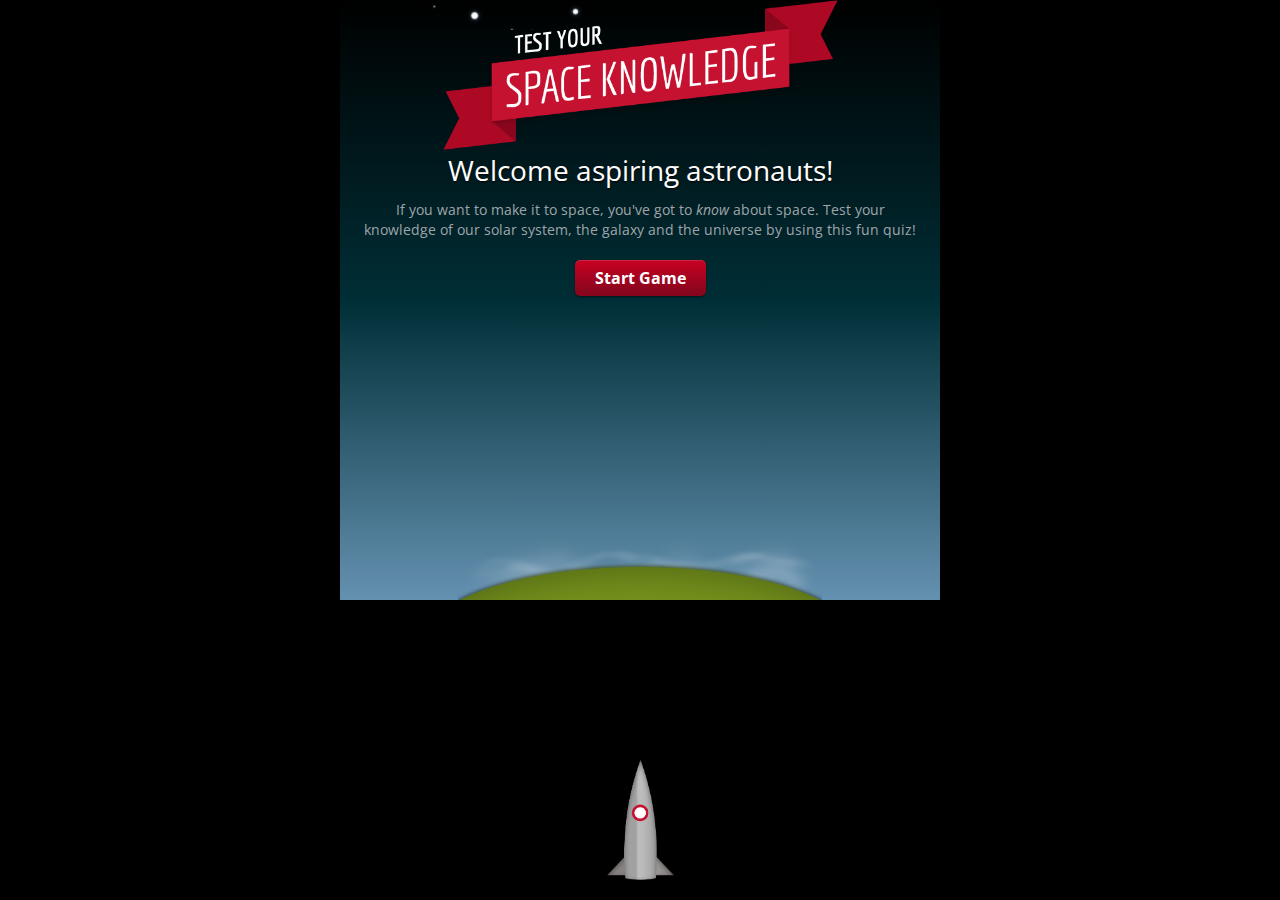
==== website/index.html @ 3df430c2 "Uploading the Website, as-is. Needs work still." ====
<html>
<head>
	<title>Space Quiz! (Name TBD)</title>
	<meta name="viewport" content="width=device-width, initial-scale=1">
	<link rel="stylesheet" type="text/css" href="stylesheet.css" />
	<link href='http://fonts.googleapis.com/css?family=Economica:400,700,400italic,700italic|Open+Sans+Condensed:700,300,300italic|Open+Sans:400italic,700italic,400,700' rel='stylesheet' type='text/css'>


	<!-- <link rel="stylesheet" href="http://code.jquery.com/mobile/1.1.0/jquery.mobile-1.1.0.min.css" /> -->
	<script src="http://code.jquery.com/jquery-1.7.1.min.js"></script>
	<!-- <script src="http://code.jquery.com/mobile/1.1.0/jquery.mobile-1.1.0.min.js"></script>-->
</head>

<body>

<div class="page">
	<ol id="questions">
		<li id="question2" class="question">
			<div class="question">
				<h4>Do you really know about <em>space</em>?</h4>

				<ul>
					<li class="answer1">
						<input type="radio" name="q1a1" class="right">
						<label for="q1a1">I did, in fact, know about space.</label>
					</li>
					<li class="answer2">
						<input type="radio" name="q1a2" class="wrong">
						<label for="q1a2">I have heard about space before.</label>
					</li>
					<li>
						<input type="radio" name="q1a3" class="wrong">
						<label for="q1a3">Nope, never heard about that.</label>
					</li>
				</ul>
			</div>
			<div class="answer visulization">
				<h4 class="answer wrong">You got the question wrong!</h2>
				<h4 class="answer right">You got the question right!</h2>

				<p>Space is a thing! You should learn about it. It's pretty rad.</p>

				<a href="#question3" class="next">Next Question Please!</a>
			</div>
		</li><!-- end of Question -->
		<li id="question1" class="question">
			<div class="question">
				<h4>Do you know about <em>space</em>?</h4>

				<ul>
					<li class="answer1">
						<input type="radio" name="question1" class="right">
						<label for="q1a1">I did, in fact, know about space.</label>
					</li>
					<li class="answer2">
						<input type="radio" name="question1" class="wrong">
						<label for="q1a2">I have heard about space before.</label>
					</li>
					<li>
						<input type="radio" name="question1" class="wrong">
						<label for="q1a3">Nope, never heard about that.</label>
					</li>
				</ul>
			</div>
			<div class="answer visulization">
				<h4 class="answer wrong">You got the question wrong!</h2>
				<h4 class="answer right">You got the question right!</h2>

				<p>Space is a thing! You should learn about it. It's pretty rad.</p>

				<a href="#question2" class="next">Next Question Please!</a>
			</div>
		</li><!-- end of Question -->
	</ol>

	<div id="intro" class="current earth">
		<h1>Learn about Space!</h1>

		<h4>Welcome aspiring astronauts!</h4>

		<p>If you want to make it to space, you've got to <em>know</em> about space. Test your knowledge of our solar system, the galaxy and the universe by using this fun quiz!</p>

		<a href="#question1" class="start">Start Game</a>
	</div>
</div>

<div id="ship" class="intro">
	<a class="ship"></a>
</div>

<script>
	$(document).ready(function() {
		$('a.start').click(function() {
			$('#question1').slideToggle(1000).addClass('active');
			$('#intro').delay(800).queue(function() {
				$(this).remove();
			});
		});

		$('a.next').click(function() {
			$('.question.active').addClass('lastActive').prev('.question').slideToggle().addClass('active');
			$('.question.lastActive').removeClass('active').removeClass('lastActive').delay(800).queue(function() {
					$(this).remove();
				});
		});

		$('input.wrong').click(function() {
			$(this).parent('li').parent('ul').parent('div.question').siblings('div.answer').addClass('wrong');
			$(this).parent('li').parent('ul').parent('div.question').hide();
		});

		$('input.right').click(function() {
			$(this).parent('li').parent('ul').parent('div.question').toggle().siblings('div.answer').addClass('right')
		});
	});
</script>

</body>
</html>
---- website/stylesheet.css ----
/* line 17, ../../../.rvm/gems/ruby-1.9.2-head/gems/compass-0.11.4/frameworks/compass/stylesheets/compass/reset/_utilities.scss */
html, body, div, span, applet, object, iframe,
h1, h2, h3, h4, h5, h6, p, blockquote, pre,
a, abbr, acronym, address, big, cite, code,
del, dfn, em, img, ins, kbd, q, s, samp,
small, strike, strong, sub, sup, tt, var,
b, u, i, center,
dl, dt, dd, ol, ul, li,
fieldset, form, label, legend,
table, caption, tbody, tfoot, thead, tr, th, td,
article, aside, canvas, details, embed,
figure, figcaption, footer, header, hgroup,
menu, nav, output, ruby, section, summary,
time, mark, audio, video {
  margin: 0;
  padding: 0;
  border: 0;
  font-size: 100%;
  font: inherit;
  vertical-align: baseline;
}

/* line 20, ../../../.rvm/gems/ruby-1.9.2-head/gems/compass-0.11.4/frameworks/compass/stylesheets/compass/reset/_utilities.scss */
body {
  line-height: 1;
}

/* line 22, ../../../.rvm/gems/ruby-1.9.2-head/gems/compass-0.11.4/frameworks/compass/stylesheets/compass/reset/_utilities.scss */
ol, ul {
  list-style: none;
}

/* line 24, ../../../.rvm/gems/ruby-1.9.2-head/gems/compass-0.11.4/frameworks/compass/stylesheets/compass/reset/_utilities.scss */
table {
  border-collapse: collapse;
  border-spacing: 0;
}

/* line 26, ../../../.rvm/gems/ruby-1.9.2-head/gems/compass-0.11.4/frameworks/compass/stylesheets/compass/reset/_utilities.scss */
caption, th, td {
  text-align: left;
  font-weight: normal;
  vertical-align: middle;
}

/* line 28, ../../../.rvm/gems/ruby-1.9.2-head/gems/compass-0.11.4/frameworks/compass/stylesheets/compass/reset/_utilities.scss */
q, blockquote {
  quotes: none;
}
/* line 101, ../../../.rvm/gems/ruby-1.9.2-head/gems/compass-0.11.4/frameworks/compass/stylesheets/compass/reset/_utilities.scss */
q:before, q:after, blockquote:before, blockquote:after {
  content: "";
  content: none;
}

/* line 30, ../../../.rvm/gems/ruby-1.9.2-head/gems/compass-0.11.4/frameworks/compass/stylesheets/compass/reset/_utilities.scss */
a img {
  border: none;
}

/* line 115, ../../../.rvm/gems/ruby-1.9.2-head/gems/compass-0.11.4/frameworks/compass/stylesheets/compass/reset/_utilities.scss */
article, aside, details, figcaption, figure,
footer, header, hgroup, menu, nav, section {
  display: block;
}

/* line 31, scss/modules/_defaults.scss */
body {
  background: #000;
  font-family: 'Open Sans', sans-serif;
  color: #9fa5aa;
  font-size: 14px;
  line-height: 20px;
}
/* line 39, scss/modules/_defaults.scss */
body i, body em {
  font-style: italic;
}
/* line 43, scss/modules/_defaults.scss */
body b, body strong {
  font-weight: bold;
}

/* line 48, scss/modules/_defaults.scss */
#ui-loader {
  display: none !important;
}

/* line 52, scss/modules/_defaults.scss */
h1, h2, h3, h4, h5 {
  margin: 20px 0;
  color: #FFF;
  font-family: 'Open Sans Condensed', sans-serif;
  text-shadow: 0 1px 2px #000;
}

/* line 59, scss/modules/_defaults.scss */
h1 {
  font-size: 70px;
  line-height: 80px;
}

/* line 64, scss/modules/_defaults.scss */
h2 {
  font-size: 56px;
  line-height: 60px;
}

/* line 69, scss/modules/_defaults.scss */
h3 {
  font-size: 42px;
  line-height: 40px;
}

/* line 74, scss/modules/_defaults.scss */
h4 {
  font-size: 28px;
  line-height: 20px;
}

/* line 79, scss/modules/_defaults.scss */
h5 {
  font-size: 14px;
  line-height: 20px;
}

/* line 84, scss/modules/_defaults.scss */
p {
  margin: 20px 0;
  font-size: 14px;
}

/* line 91, scss/modules/_defaults.scss */
.page {
  max-width: 600px;
  margin: 0 auto;
  background-image: url(i/spacebg.png);
  background-position: center center;
  background-repeat: repeat;
  background-size: 100% auto;
}

/* line 101, scss/modules/_defaults.scss */
#ship {
  z-index: 1000;
  position: fixed;
  bottom: 20px;
  left: 0;
  right: 0;
  height: 20%;
  max-height: 120px;
  min-height: 80px;
  text-align: center;
}
/* line 114, scss/modules/_defaults.scss */
#ship .ship {
  display: inline-block;
  width: 120px;
  height: 100%;
  background: transparent;
  background-image: url(i/spaceship@2x.png);
  background-repeat: no-repeat;
  background-position: top center;
  background-size: auto 100%;
}
/* line 125, scss/modules/_defaults.scss */
#ship.small {
  max-height: 100px;
}

/* line 1, scss/modules/_intro.scss */
#intro {
  -moz-box-sizing: border-box;
  -webkit-box-sizing: border-box;
  -ms-box-sizing: border-box;
  box-sizing: border-box;
  position: relative;
  height: 100%;
  max-height: 600px;
  min-height: 420px;
  padding: 20px;
  text-align: center;
}
/* line 11, scss/modules/_intro.scss */
#intro:before {
  content: '';
  display: block;
  margin: -20px;
  margin-bottom: 0;
  background: transparent;
  background-image: url(i/spacebg-fade.png);
  background-repeat: repeat-x;
  background-size: 100% auto;
  height: 30px;
}
/* line 24, scss/modules/_intro.scss */
#intro h1 {
  z-index: 10000;
  position: relative;
  height: 150px;
  margin: -20px;
  margin-top: -30px;
  margin-bottom: 10px;
  background: transparent url(i/title@2x.png) center center;
  background-repeat: no-repeat;
  background-size: auto 100%;
  text-indent: -10000000px;
}
/* line 39, scss/modules/_intro.scss */
#intro h4 {
  margin-top: 0;
}
/* line 43, scss/modules/_intro.scss */
#intro a.start {
  display: inline-block;
  padding: 8px 20px;
  -moz-border-radius: 5px;
  -webkit-border-radius: 5px;
  -o-border-radius: 5px;
  -ms-border-radius: 5px;
  -khtml-border-radius: 5px;
  border-radius: 5px;
  -moz-box-shadow: inset 0 1px 0 rgba(255, 255, 255, 0.15), 0 1px 2px rgba(0, 0, 0, 0.5);
  -webkit-box-shadow: inset 0 1px 0 rgba(255, 255, 255, 0.15), 0 1px 2px rgba(0, 0, 0, 0.5);
  -o-box-shadow: inset 0 1px 0 rgba(255, 255, 255, 0.15), 0 1px 2px rgba(0, 0, 0, 0.5);
  box-shadow: inset 0 1px 0 rgba(255, 255, 255, 0.15), 0 1px 2px rgba(0, 0, 0, 0.5);
  background: #c70022;
  background-image: -webkit-gradient(linear, 50% 0%, 50% 100%, color-stop(0%, #c70022), color-stop(90%, #88061d), color-stop(100%, #88061d));
  background-image: -webkit-linear-gradient(top, #c70022, #88061d 90%, #88061d);
  background-image: -moz-linear-gradient(top, #c70022, #88061d 90%, #88061d);
  background-image: -o-linear-gradient(top, #c70022, #88061d 90%, #88061d);
  background-image: -ms-linear-gradient(top, #c70022, #88061d 90%, #88061d);
  background-image: linear-gradient(top, #c70022, #88061d 90%, #88061d);
  color: #FFF;
  font-size: 16px;
  font-weight: bold;
  text-decoration: none;
}
/* line 25, scss/modules/_defaults.scss */
#intro a.start:hover {
  position: relative;
  top: 1px;
}
/* line 47, scss/modules/_intro.scss */
#intro.earth {
  background-image: -webkit-gradient(linear, 50% 0%, 50% 100%, color-stop(0%, #000000), color-stop(50%, #002e36), color-stop(100%, #6591b1));
  background-image: -webkit-linear-gradient(top, #000000, #002e36 50%, #6591b1);
  background-image: -moz-linear-gradient(top, #000000, #002e36 50%, #6591b1);
  background-image: -o-linear-gradient(top, #000000, #002e36 50%, #6591b1);
  background-image: -ms-linear-gradient(top, #000000, #002e36 50%, #6591b1);
  background-image: linear-gradient(top, #000000, #002e36 50%, #6591b1);
}
/* line 50, scss/modules/_intro.scss */
#intro.earth:after {
  content: '';
  position: absolute;
  bottom: 0;
  left: 0;
  right: 0;
  display: block;
  min-height: 70px;
  background: transparent;
  background-image: url(i/earth.png);
  background-position: bottom center;
  background-size: auto 100%;
  background-repeat: no-repeat;
}

/* line 1, scss/modules/_question.scss */
li.question {
  display: none;
  -moz-box-sizing: border-box;
  -webkit-box-sizing: border-box;
  -ms-box-sizing: border-box;
  box-sizing: border-box;
  height: 100%;
  overflow: hidden;
  white-space: nowrap;
  -moz-box-shadow: inset 0 0 5px 5px black;
  -webkit-box-shadow: inset 0 0 5px 5px black;
  -o-box-shadow: inset 0 0 5px 5px black;
  box-shadow: inset 0 0 5px 5px black;
}
/* line 10, scss/modules/_question.scss */
li.question.active {
  display: block !important;
  height: 100%;
}
/* line 14, scss/modules/_question.scss */
li.question.active > div {
  display: inline-block;
}
/* line 19, scss/modules/_question.scss */
li.question > div {
  -moz-box-sizing: border-box;
  -webkit-box-sizing: border-box;
  -ms-box-sizing: border-box;
  box-sizing: border-box;
  display: inline-block;
  vertical-align: top;
  height: 100%;
  width: 100%;
  padding: 20px;
  white-space: normal;
}
/* line 30, scss/modules/_question.scss */
li.question > div > h2, li.question > div > h3, li.question > div > h4 {
  margin-top: 0;
  font-size: 24px;
}
/* line 37, scss/modules/_question.scss */
li.question div.question ul {
  margin-left: -10px;
  margin-right: -10px;
  padding: 10px;
  background: rgba(0, 0, 0, 0.75);
  -moz-border-radius: 10px;
  -webkit-border-radius: 10px;
  -o-border-radius: 10px;
  -ms-border-radius: 10px;
  -khtml-border-radius: 10px;
  border-radius: 10px;
  font-size: 16px;
}
/* line 46, scss/modules/_question.scss */
li.question div.question ul li {
  margin: 10px 0;
}
/* line 49, scss/modules/_question.scss */
li.question div.question ul li input[type=radio] {
  margin-right: 10px;
}
/* line 55, scss/modules/_question.scss */
li.question div.answer {
  z-index: 10000;
  background: #222;
  text-align: center;
}
/* line 60, scss/modules/_question.scss */
li.question div.answer > h2, li.question div.answer > h3, li.question div.answer > h4 {
  display: none;
  margin-top: 0;
  text-align: center;
}
/* line 67, scss/modules/_question.scss */
li.question div.answer.right h2.right, li.question div.answer.right h3.right, li.question div.answer.right h4.right {
  display: block;
}
/* line 71, scss/modules/_question.scss */
li.question div.answer.wrong {
  background: #c70022;
}
/* line 73, scss/modules/_question.scss */
li.question div.answer.wrong h2.wrong, li.question div.answer.wrong h3.wrong, li.question div.answer.wrong h4.wrong {
  display: block;
}
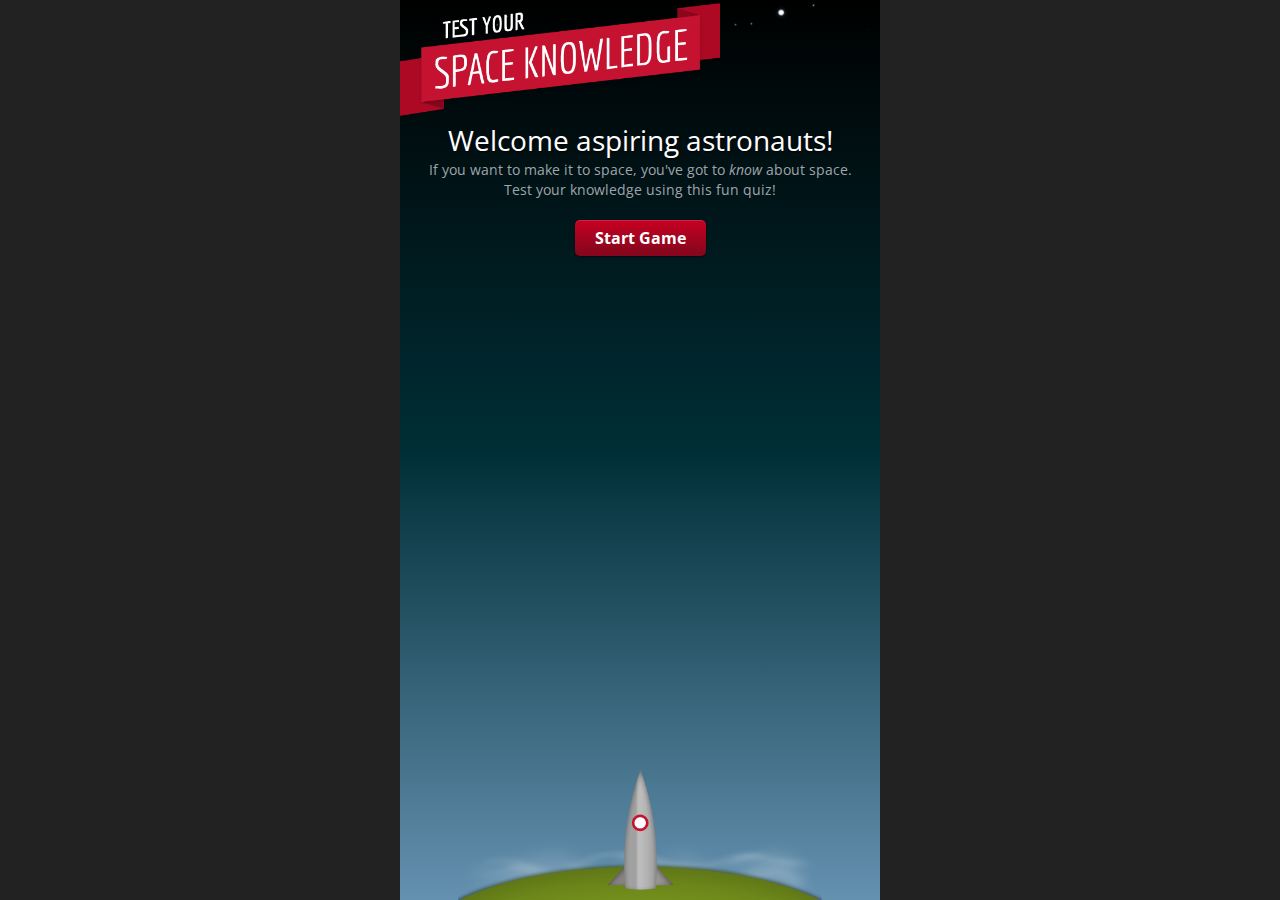
==== commit d7850fcd: "Website Done! YAY QUIZ" ====
--- a/website/index.html
+++ b/website/index.html
@@ -1,116 +1,247 @@
 <html>
 <head>
 	<title>Space Quiz! (Name TBD)</title>
-	<meta name="viewport" content="width=device-width, initial-scale=1">
+	<meta name="viewport" content="width=device-width, initial-scale=1.0, maximum-scale=1.0, user-scalable=no" />
+	<meta name="apple-mobile-web-app-capable" content="yes" />
+
 	<link rel="stylesheet" type="text/css" href="stylesheet.css" />
+	<link rel="stylesheet" type="text/css" href="gravity.css" />
 	<link href='http://fonts.googleapis.com/css?family=Economica:400,700,400italic,700italic|Open+Sans+Condensed:700,300,300italic|Open+Sans:400italic,700italic,400,700' rel='stylesheet' type='text/css'>
 
-
-	<!-- <link rel="stylesheet" href="http://code.jquery.com/mobile/1.1.0/jquery.mobile-1.1.0.min.css" /> -->
 	<script src="http://code.jquery.com/jquery-1.7.1.min.js"></script>
-	<!-- <script src="http://code.jquery.com/mobile/1.1.0/jquery.mobile-1.1.0.min.js"></script>-->
+	
+	<script src="http://www.html5canvastutorials.com/libraries/kinetic-v3.7.4.js"></script>
+	<style>
+		#h1 canvas {
+			margin: 20px 0 0 20px;
+		}
+	</style>
 </head>
 
-<body>
+<body onload="setTimeout(function() { window.scrollTo(0, 1) }, 100);">
 
 <div class="page">
 	<ol id="questions">
-		<li id="question2" class="question">
-			<div class="question">
-				<h4>Do you really know about <em>space</em>?</h4>
-
+		<li class="question" id="question3">
+
+			<div class="question" id="q3" data-role="page">
+				<div data-role="content">
+
+				<h4>Can gravity exist without air?</h4>
 				<ul>
 					<li class="answer1">
-						<input type="radio" name="q1a1" class="right">
-						<label for="q1a1">I did, in fact, know about space.</label>
+						<input type="radio" class="right">
+						<label for="question3">Yes.</label>
 					</li>
 					<li class="answer2">
-						<input type="radio" name="q1a2" class="wrong">
-						<label for="q1a2">I have heard about space before.</label>
-					</li>
-					<li>
-						<input type="radio" name="q1a3" class="wrong">
-						<label for="q1a3">Nope, never heard about that.</label>
-					</li>
-				</ul>
-			</div>
-			<div class="answer visulization">
-				<h4 class="answer wrong">You got the question wrong!</h2>
-				<h4 class="answer right">You got the question right!</h2>
-
-				<p>Space is a thing! You should learn about it. It's pretty rad.</p>
-
-				<a href="#question3" class="next">Next Question Please!</a>
+						<input type="radio" class="wrong">
+						<label for="question3">No.</label>
+					</li>
+				</ul>
+				
+				<ul data-role="listview" data-inset="true">
+	                <li id="listitem"><a href="#h3" class="hint">Need a hint?</a></li>
+				</ul>
+
+				</div>
+			</div> <!-- /q 1 -->
+
+			<div class="hint" id="h3" data-role="page">
+				<div data-role="content">		
+				
+					<h4>Need a Hint?</h3>
+						<script src="js/gravity.js"></script>
+						<button type="button" class="button">Add air</button> 
+						<button type="button" class="button">Remove air</button> 
+
+					    <div id="canvascontainer">
+					    </div>	
+						
+					<ul data-role="listview" data-inset="true">
+	                    <li id="listitem">Hope that helped! <a href="#q3">Answer it now!</a></li>
+					</ul>
+
+				</div> <!-- /content -->
+			</div> <!-- /h 1 -->
+			
+			
+			<div id="a3" class="answer" data-role="page">
+				<div data-role="content">		
+					<h4 class="answer wrong">You got the question wrong!</h2>
+					<h4 class="answer right">You got the question right!</h2>
+
+					<p>Space is a thing! You should learn about it. It's pretty rad.</p>
+
+					<a href="#question4" class="next">Next Question Please!</a>
+				</div>
 			</div>
 		</li><!-- end of Question -->
-		<li id="question1" class="question">
-			<div class="question">
-				<h4>Do you know about <em>space</em>?</h4>
-
+
+		<li class="question" id="question2">
+
+			<div class="question" id="q2" data-role="page">
+				<div data-role="content">
+
+				<h4>Does the sun disappear at night?</h4>
 				<ul>
 					<li class="answer1">
-						<input type="radio" name="question1" class="right">
-						<label for="q1a1">I did, in fact, know about space.</label>
+						<input type="radio" class="wrong">
+						<label for="question2">Yes.</label>
 					</li>
 					<li class="answer2">
-						<input type="radio" name="question1" class="wrong">
-						<label for="q1a2">I have heard about space before.</label>
-					</li>
-					<li>
-						<input type="radio" name="question1" class="wrong">
-						<label for="q1a3">Nope, never heard about that.</label>
-					</li>
-				</ul>
-			</div>
-			<div class="answer visulization">
-				<h4 class="answer wrong">You got the question wrong!</h2>
-				<h4 class="answer right">You got the question right!</h2>
-
-				<p>Space is a thing! You should learn about it. It's pretty rad.</p>
-
-				<a href="#question2" class="next">Next Question Please!</a>
+						<input type="radio" class="right">
+						<label for="question2">No.</label>
+					</li>
+				</ul>
+				
+				<ul data-role="listview" data-inset="true">
+	                <li id="listitem"><a href="#h2" class="hint">Need a hint?</a></li>
+				</ul>
+
+				</div>
+			</div> <!-- /q 1 -->
+
+			<div class="hint" id="h2" data-role="page">
+				<div data-role="content">		
+					<script src="js/solarsystem.js"></script>
+					<h4>Need a Hint?</h3>
+						
+					<ul data-role="listview" data-inset="true">
+	                    <li id="listitem">Hope that helped! <a href="#q2">Answer it now!</a></li>
+					</ul>
+
+				</div> <!-- /content -->
+			</div> <!-- /h 1 -->
+			
+			
+			<div id="a2" class="answer" data-role="page">
+				<div data-role="content">		
+					<h4 class="answer wrong">You got the question wrong!</h2>
+					<h4 class="answer right">You got the question right!</h2>
+
+					<p>No, the sun is always there - you just can't see it sometimes.</p>
+
+					<a href="#question3" class="next">Next Question Please!</a>
+				</div>
 			</div>
 		</li><!-- end of Question -->
+
+		<li class="question" id="question1">
+
+			<div class="question" id="q1" data-role="page">
+				<div data-role="content">
+
+				<h4>Is the Earth the centre of the solar system?</h4>
+				<ul>
+					<li class="answer1">
+						<input type="radio" class="right">
+						<label for="question1">No, the Earth revolves around the Sun.</label>
+					</li>
+					<li class="answer2">
+						<input type="radio" class="wrong">
+						<label for="question1">Yes, the planets, Sun and Moon revolve around the earth.</label>
+					</li>
+				</ul>
+				
+				<ul data-role="listview" data-inset="true">
+	                <li id="listitem"><a href="#h1" class="hint">Need a hint?</a></li>
+				</ul>
+
+				</div>
+			</div> <!-- /q 1 -->
+
+			<div class="hint" id="h1" data-role="page">
+				<div data-role="content">		
+					<script src="js/solarsystem.js"></script>
+					<h4>Need a Hint?</h3>
+						
+					<ul data-role="listview" data-inset="true">
+	                    <li id="listitem">Hope that helped! <a href="#q1">Answer it now!</a></li>
+					</ul>
+
+				</div> <!-- /content -->
+			</div> <!-- /h 1 -->
+			
+			
+			<div id="a1" class="answer" data-role="page">
+				<div data-role="content">		
+					<h4 class="answer wrong">You got the question wrong!</h2>
+					<h4 class="answer right">You got the question right!</h2>
+
+					<p>The Earth revolves around the Sun, like all other planets in our Solar System do.</p>
+
+					<a href="#question2" class="next">Next Question Please!</a>
+				</div>
+			</div>
+		</li><!-- end of Question -->
+
 	</ol>
 
-	<div id="intro" class="current earth">
-		<h1>Learn about Space!</h1>
-
-		<h4>Welcome aspiring astronauts!</h4>
-
-		<p>If you want to make it to space, you've got to <em>know</em> about space. Test your knowledge of our solar system, the galaxy and the universe by using this fun quiz!</p>
-
-		<a href="#question1" class="start">Start Game</a>
+	<div id="intro" class="current earth" data-role="page">
+		<div data-role="content">		
+			<h1>Learn about Space!</h1>
+
+			<h4>Welcome aspiring astronauts!</h4>
+
+			<p>If you want to make it to space, you've got to <em>know</em> about space. Test your knowledge using this fun quiz!</p>
+
+			<a href="#question1" class="start">Start Game</a>
+		</div>
+	</div>
+
+
+	<div id="ship" class="intro">
+		<a class="ship"></a>
 	</div>
 </div>
 
-<div id="ship" class="intro">
-	<a class="ship"></a>
-</div>
-
 <script>
+	// $(document).bind(
+	// 'touchmove',
+	// 	function(e) {
+	// 		e.preventDefault();
+	// 	}
+	// );
+
 	$(document).ready(function() {
+
+		// START GAME
 		$('a.start').click(function() {
-			$('#question1').slideToggle(1000).addClass('active');
-			$('#intro').delay(800).queue(function() {
-				$(this).remove();
+			$('#question1').slideToggle(1000).delay(1000).queue(function() {
+					$(this).addClass('active');
+				});
+			$('#intro').delay(500).queue(function() {
+				$(this).hide();
 			});
 		});
 
+
+		// WRONG ANSWER
+		$('input.right').click(function() {
+			$(this).parents('div.question').siblings('div.answer').addClass('right');
+			$(this).parents('div.question').hide();
+		});
+
+		// RIGHT ANSWER
+		$('input.wrong').click(function() {
+			$(this).parents('div.question').siblings('div.answer').addClass('wrong');
+			$(this).parents('div.question').hide();
+		});
+
+		// HINT LINK
+		$('a.hint').click(function() {
+			$(this).parents('div.question').siblings('div.hint').toggle();
+		});
+		$('.hint #listitem a').click(function() {
+			$(this).parents('div.hint').addClass('barf').hide();
+		});
+
+
+		// NEXT QUESTION
 		$('a.next').click(function() {
-			$('.question.active').addClass('lastActive').prev('.question').slideToggle().addClass('active');
-			$('.question.lastActive').removeClass('active').removeClass('lastActive').delay(800).queue(function() {
-					$(this).remove();
-				});
-		});
-
-		$('input.wrong').click(function() {
-			$(this).parent('li').parent('ul').parent('div.question').siblings('div.answer').addClass('wrong');
-			$(this).parent('li').parent('ul').parent('div.question').hide();
-		});
-
-		$('input.right').click(function() {
-			$(this).parent('li').parent('ul').parent('div.question').toggle().siblings('div.answer').addClass('right')
+			$(this).parents('li.question').addClass('lastActive');
+			$('li.lastActive').removeClass('active').prev('li.question').slideToggle().addClass('active');
+			$('li.lastActive').addClass('hide').removeClass('lastActive');
 		});
 	});
 </script>
--- a/website/stylesheet.css
+++ b/website/stylesheet.css
@@ -65,28 +65,33 @@
 }
 
 /* line 31, scss/modules/_defaults.scss */
+a, a:visited {
+  color: #c70022;
+}
+
+/* line 35, scss/modules/_defaults.scss */
+html {
+  -webkit-text-size-adjust: none;
+}
+
+/* line 39, scss/modules/_defaults.scss */
 body {
-  background: #000;
+  background: #222;
   font-family: 'Open Sans', sans-serif;
   color: #9fa5aa;
   font-size: 14px;
   line-height: 20px;
 }
-/* line 39, scss/modules/_defaults.scss */
+/* line 47, scss/modules/_defaults.scss */
 body i, body em {
   font-style: italic;
 }
-/* line 43, scss/modules/_defaults.scss */
+/* line 51, scss/modules/_defaults.scss */
 body b, body strong {
   font-weight: bold;
 }
 
-/* line 48, scss/modules/_defaults.scss */
-#ui-loader {
-  display: none !important;
-}
-
-/* line 52, scss/modules/_defaults.scss */
+/* line 56, scss/modules/_defaults.scss */
 h1, h2, h3, h4, h5 {
   margin: 20px 0;
   color: #FFF;
@@ -94,68 +99,92 @@
   text-shadow: 0 1px 2px #000;
 }
 
-/* line 59, scss/modules/_defaults.scss */
+/* line 63, scss/modules/_defaults.scss */
 h1 {
   font-size: 70px;
   line-height: 80px;
 }
 
-/* line 64, scss/modules/_defaults.scss */
+/* line 68, scss/modules/_defaults.scss */
 h2 {
   font-size: 56px;
   line-height: 60px;
 }
 
-/* line 69, scss/modules/_defaults.scss */
+/* line 73, scss/modules/_defaults.scss */
 h3 {
   font-size: 42px;
   line-height: 40px;
 }
 
-/* line 74, scss/modules/_defaults.scss */
+/* line 78, scss/modules/_defaults.scss */
 h4 {
   font-size: 28px;
   line-height: 20px;
 }
 
-/* line 79, scss/modules/_defaults.scss */
+/* line 83, scss/modules/_defaults.scss */
 h5 {
   font-size: 14px;
   line-height: 20px;
 }
 
-/* line 84, scss/modules/_defaults.scss */
+/* line 88, scss/modules/_defaults.scss */
 p {
   margin: 20px 0;
   font-size: 14px;
 }
 
-/* line 91, scss/modules/_defaults.scss */
+/* line 95, scss/modules/_defaults.scss */
+.hide, .ui-loader, .ui-loader-default {
+  display: none !important;
+}
+
+/* line 99, scss/modules/_defaults.scss */
 .page {
-  max-width: 600px;
+  position: relative;
+  height: 100%;
+  min-width: 320px;
+  max-width: 480px;
   margin: 0 auto;
+  background-color: #000;
   background-image: url(i/spacebg.png);
   background-position: center center;
   background-repeat: repeat;
   background-size: 100% auto;
 }
 
-/* line 101, scss/modules/_defaults.scss */
+@media screen and (max-width: 320px) {
+  /* line 117, scss/modules/_defaults.scss */
+  .page {
+    height: 416px !important;
+  }
+}
+@media screen and (min-width: 321px) and (max-width: 480px) {
+  /* line 123, scss/modules/_defaults.scss */
+  .page {
+    width: 100% !important;
+    max-width: 100% !important;
+    min-width: 10px !important;
+    height: 270px !important;
+  }
+}
+/* line 131, scss/modules/_defaults.scss */
 #ship {
   z-index: 1000;
-  position: fixed;
-  bottom: 20px;
+  position: absolute;
+  bottom: 10px;
+  right: 0;
   left: 0;
-  right: 0;
   height: 20%;
   max-height: 120px;
   min-height: 80px;
   text-align: center;
 }
-/* line 114, scss/modules/_defaults.scss */
+/* line 145, scss/modules/_defaults.scss */
 #ship .ship {
   display: inline-block;
-  width: 120px;
+  width: 80px;
   height: 100%;
   background: transparent;
   background-image: url(i/spaceship@2x.png);
@@ -163,7 +192,7 @@
   background-position: top center;
   background-size: auto 100%;
 }
-/* line 125, scss/modules/_defaults.scss */
+/* line 156, scss/modules/_defaults.scss */
 #ship.small {
   max-height: 100px;
 }
@@ -175,9 +204,8 @@
   -ms-box-sizing: border-box;
   box-sizing: border-box;
   position: relative;
-  height: 100%;
-  max-height: 600px;
-  min-height: 420px;
+  overflow: hidden;
+  height: 100%;
   padding: 20px;
   text-align: center;
 }
@@ -197,7 +225,8 @@
 #intro h1 {
   z-index: 10000;
   position: relative;
-  height: 150px;
+  height: 120px;
+  max-width: 320px;
   margin: -20px;
   margin-top: -30px;
   margin-bottom: 10px;
@@ -206,11 +235,17 @@
   background-size: auto 100%;
   text-indent: -10000000px;
 }
-/* line 39, scss/modules/_intro.scss */
+/* line 41, scss/modules/_intro.scss */
 #intro h4 {
-  margin-top: 0;
-}
-/* line 43, scss/modules/_intro.scss */
+  margin: 0;
+  text-align: center;
+}
+/* line 46, scss/modules/_intro.scss */
+#intro p {
+  margin: 10px 0 20px;
+  text-align: center;
+}
+/* line 51, scss/modules/_intro.scss */
 #intro a.start {
   display: inline-block;
   padding: 8px 20px;
@@ -235,13 +270,16 @@
   font-size: 16px;
   font-weight: bold;
   text-decoration: none;
+  position: relative;
+  z-index: 100000000;
+  text-align: center;
 }
 /* line 25, scss/modules/_defaults.scss */
 #intro a.start:hover {
   position: relative;
   top: 1px;
 }
-/* line 47, scss/modules/_intro.scss */
+/* line 58, scss/modules/_intro.scss */
 #intro.earth {
   background-image: -webkit-gradient(linear, 50% 0%, 50% 100%, color-stop(0%, #000000), color-stop(50%, #002e36), color-stop(100%, #6591b1));
   background-image: -webkit-linear-gradient(top, #000000, #002e36 50%, #6591b1);
@@ -250,7 +288,7 @@
   background-image: -ms-linear-gradient(top, #000000, #002e36 50%, #6591b1);
   background-image: linear-gradient(top, #000000, #002e36 50%, #6591b1);
 }
-/* line 50, scss/modules/_intro.scss */
+/* line 61, scss/modules/_intro.scss */
 #intro.earth:after {
   content: '';
   position: absolute;
@@ -260,14 +298,52 @@
   display: block;
   min-height: 70px;
   background: transparent;
-  background-image: url(i/earth.png);
+  background-image: url(i/intro-earth.png);
   background-position: bottom center;
   background-size: auto 100%;
   background-repeat: no-repeat;
 }
 
+/* Portrait */
+@media screen and (max-width: 320px) {
+  /* line 84, scss/modules/_intro.scss */
+  body {
+    opacity: 1;
+  }
+}
+/* Landscape */
+@media screen and (min-width: 321px) and (max-width: 480px) {
+  /* line 88, scss/modules/_intro.scss */
+  #intro {
+    text-align: left;
+  }
+  /* line 92, scss/modules/_intro.scss */
+  #intro h1 {
+    width: auto !important;
+    max-width: 100% !important;
+    margin-bottom: -10px;
+    background-position: -40% 100%;
+  }
+  /* line 98, scss/modules/_intro.scss */
+  #intro p {
+    margin: 20px 0;
+  }
+  /* line 101, scss/modules/_intro.scss */
+  #intro a.button {
+    width: 50% !important;
+  }
+  /* line 104, scss/modules/_intro.scss */
+  #intro.earth:after {
+    background-position: 200% 100%;
+  }
+
+  /* line 109, scss/modules/_intro.scss */
+  #ship {
+    text-align: right;
+  }
+}
 /* line 1, scss/modules/_question.scss */
-li.question {
+.question {
   display: none;
   -moz-box-sizing: border-box;
   -webkit-box-sizing: border-box;
@@ -282,16 +358,16 @@
   box-shadow: inset 0 0 5px 5px black;
 }
 /* line 10, scss/modules/_question.scss */
-li.question.active {
+.question.active {
   display: block !important;
   height: 100%;
 }
-/* line 14, scss/modules/_question.scss */
-li.question.active > div {
+/* line 15, scss/modules/_question.scss */
+.question.active > div {
   display: inline-block;
 }
-/* line 19, scss/modules/_question.scss */
-li.question > div {
+/* line 20, scss/modules/_question.scss */
+.question > div {
   -moz-box-sizing: border-box;
   -webkit-box-sizing: border-box;
   -ms-box-sizing: border-box;
@@ -303,13 +379,13 @@
   padding: 20px;
   white-space: normal;
 }
-/* line 30, scss/modules/_question.scss */
-li.question > div > h2, li.question > div > h3, li.question > div > h4 {
+/* line 31, scss/modules/_question.scss */
+.question > div > h2, .question > div > h3, .question > div > h4 {
   margin-top: 0;
   font-size: 24px;
 }
-/* line 37, scss/modules/_question.scss */
-li.question div.question ul {
+/* line 38, scss/modules/_question.scss */
+.question > div.question ul {
   margin-left: -10px;
   margin-right: -10px;
   padding: 10px;
@@ -322,35 +398,67 @@
   border-radius: 10px;
   font-size: 16px;
 }
-/* line 46, scss/modules/_question.scss */
-li.question div.question ul li {
+/* line 47, scss/modules/_question.scss */
+.question > div.question ul li {
   margin: 10px 0;
 }
-/* line 49, scss/modules/_question.scss */
-li.question div.question ul li input[type=radio] {
+/* line 50, scss/modules/_question.scss */
+.question > div.question ul li input[type=radio] {
   margin-right: 10px;
 }
-/* line 55, scss/modules/_question.scss */
-li.question div.answer {
-  z-index: 10000;
-  background: #222;
-  text-align: center;
-}
-/* line 60, scss/modules/_question.scss */
-li.question div.answer > h2, li.question div.answer > h3, li.question div.answer > h4 {
+/* line 53, scss/modules/_question.scss */
+.question > div.question ul li .ui-radio {
+  display: inline-block;
+}
+/* line 59, scss/modules/_question.scss */
+.question > div.hint {
+  position: relative;
+  display: none;
+}
+/* line 63, scss/modules/_question.scss */
+.question > div.hint canvas {
+  margin: 0 !important;
+  width: 100%;
+}
+/* line 67, scss/modules/_question.scss */
+.question > div.hint #canvascontainer {
+  position: relative !important;
+}
+/* line 70, scss/modules/_question.scss */
+.question > div.hint #canvascontainer canvas {
+  top: 0;
+  left: 0;
+}
+/* line 77, scss/modules/_question.scss */
+.question > div.hint#h1 canvas {
+  margin: 50px 0 0 50px !important;
+}
+/* line 82, scss/modules/_question.scss */
+.question > div.hint#h3 li#listitem {
+  position: absolute;
+  top: 300px;
+  left: 20px;
+}
+/* line 89, scss/modules/_question.scss */
+.question > div.answer {
+  position: relative;
+  z-index: 100000;
+  background: #11;
+  text-align: center;
+}
+/* line 96, scss/modules/_question.scss */
+.question > div.answer h2.right, .question > div.answer h3.right, .question > div.answer h4.right,
+.question > div.answer h2.wrong, .question > div.answer h3.wrong, .question > div.answer h4.wrong {
   display: none;
   margin-top: 0;
   text-align: center;
 }
-/* line 67, scss/modules/_question.scss */
-li.question div.answer.right h2.right, li.question div.answer.right h3.right, li.question div.answer.right h4.right {
+/* line 103, scss/modules/_question.scss */
+.question > div.answer.right h2.right, .question > div.answer.right h3.right, .question > div.answer.right h4.right {
   display: block;
 }
-/* line 71, scss/modules/_question.scss */
-li.question div.answer.wrong {
-  background: #c70022;
-}
-/* line 73, scss/modules/_question.scss */
-li.question div.answer.wrong h2.wrong, li.question div.answer.wrong h3.wrong, li.question div.answer.wrong h4.wrong {
+/* line 109, scss/modules/_question.scss */
+.question > div.answer.wrong h2.wrong, .question > div.answer.wrong h3.wrong, .question > div.answer.wrong h4.wrong {
   display: block;
-}
+  color: #c70022;
+}
--- a/website/gravity.css
+++ b/website/gravity.css
@@ -0,0 +1,31 @@
+.button {
+	-moz-box-shadow:inset 0px 1px 0px 0px #cae3fc;
+	-webkit-box-shadow:inset 0px 1px 0px 0px #cae3fc;
+	box-shadow:inset 0px 1px 0px 0px #cae3fc;
+	background:-webkit-gradient( linear, left top, left bottom, color-stop(0.05, #79bbff), color-stop(1, #4197ee) );
+	background:-moz-linear-gradient( center top, #79bbff 5%, #4197ee 100% );
+	filter:progid:DXImageTransform.Microsoft.gradient(startColorstr='#79bbff', endColorstr='#4197ee');
+	background-color:#79bbff;
+	-moz-border-radius:6px;
+	-webkit-border-radius:6px;
+	border-radius:6px;
+	border:1px solid #469df5;
+	display:inline-block;
+	color:#ffffff;
+	font-family:arial;
+	font-size:15px;
+	font-weight:bold;
+	padding:6px 24px;
+	text-decoration:none;
+	text-shadow:1px 1px 0px #287ace;
+	margin: 0 auto;
+	text-align: center;
+}.button:hover {
+	background:-webkit-gradient( linear, left top, left bottom, color-stop(0.05, #4197ee), color-stop(1, #79bbff) );
+	background:-moz-linear-gradient( center top, #4197ee 5%, #79bbff 100% );
+	filter:progid:DXImageTransform.Microsoft.gradient(startColorstr='#4197ee', endColorstr='#79bbff');
+	background-color:#4197ee;
+}.button:active {
+	position:relative;
+	top:1px;
+};